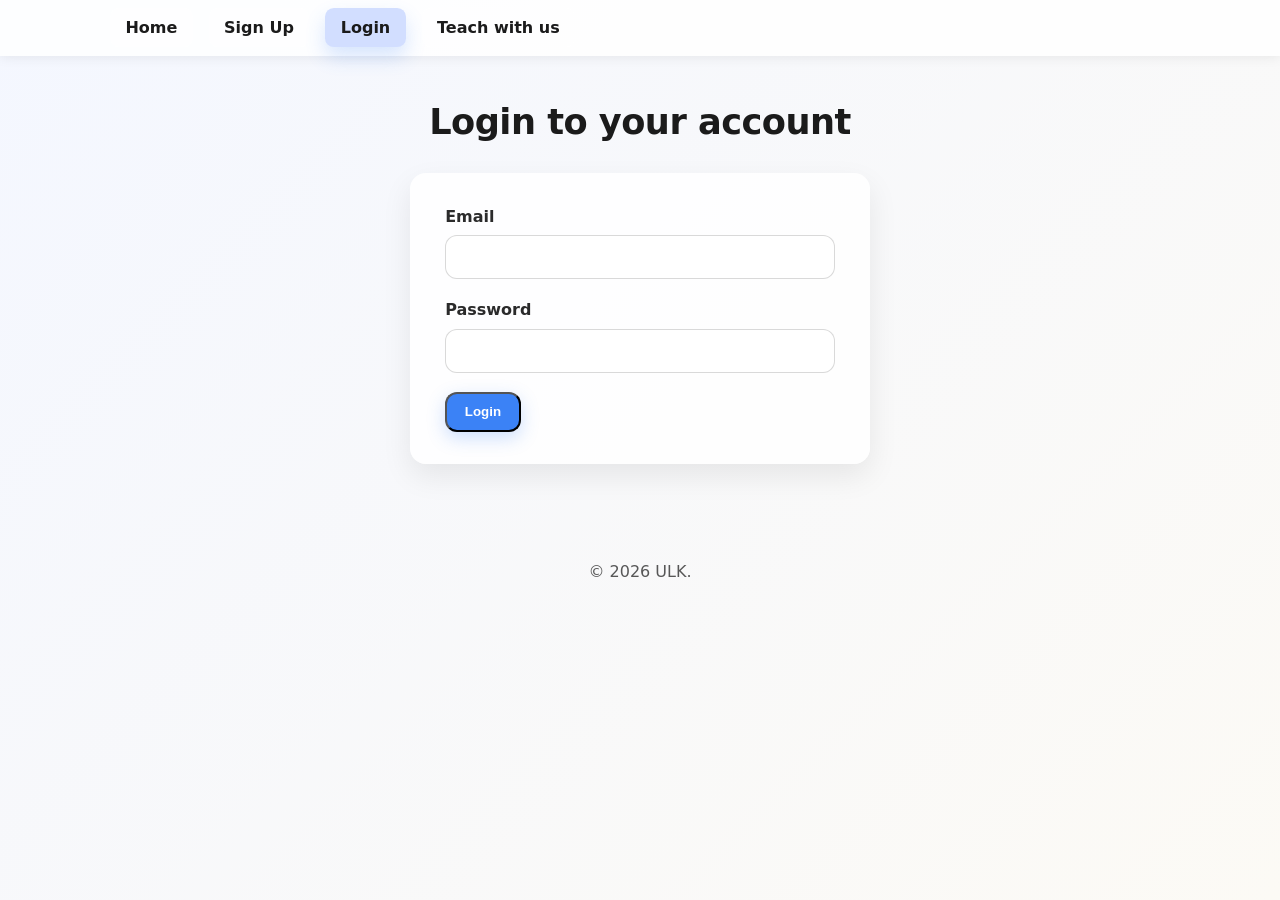
==== login.html @ f2ee8f8f "Add static HTML pages for GitHub Pages compatibility" ====
<!DOCTYPE html>
<html lang="en">
<head>
    <meta charset="UTF-8">
    <title>Login</title>
    <link rel="stylesheet" href="styles.css">
</head>
<body>

    <header>
        <nav>
            <ul class="nav-links">
                <li><a href="index.html">Home</a></li>
                <li><a href="signup.html">Sign Up</a></li>
                <li><a href="login.html" class="active">Login</a></li>
                <li><a href="teach.html">Teach with us</a></li>
            </ul>
        </nav>
    </header>

    <div class="container">
        <h1>Login to your account</h1>
        <div class="form-container">
          <form>
              <div class="form-group">
                  <label for="email">Email</label>
                  <input type="email" id="email" name="email" required>
              </div>
              <div class="form-group">
                  <label for="password">Password</label>
                  <input type="password" id="password" name="password" required>
              </div>
              <button type="submit" class="button">Login</button>
          </form>
        </div>
    </div>

<footer>
  <div class="container" style="text-align:center; padding: 2rem 0 3rem; color: rgba(0,0,0,0.65);">
    <p>© 2026 ULK.</p>
  </div>
</footer>

</body>
</html>
---- styles.css ----
/* Basic styles for the course landing page */

/* Reset some defaults */
* {
  box-sizing: border-box;
  margin: 0;
  padding: 0;
}

body {
  font-family: system-ui, -apple-system, BlinkMacSystemFont, "Segoe UI", Roboto, "Helvetica Neue", Arial, sans-serif;
  line-height: 1.5;
  color: #1b1b1b;
  background: linear-gradient(135deg, #f4f7ff 0%, #fcfaf5 100%);
  min-height: 100vh;
}

header {
  background: rgba(255, 255, 255, 0.85);
  box-shadow: 0 1px 12px rgba(0, 0, 0, 0.08);
  position: sticky;
  top: 0;
  z-index: 10;
}

nav {
  max-width: 1100px;
  margin: 0 auto;
  padding: 1rem 1.25rem;
  display: flex;
  align-items: center;
  justify-content: space-between;
}

.nav-links {
  list-style: none;
  display: flex;
  gap: 1rem;
}

.nav-links a {
  color: #1b1b1b;
  text-decoration: none;
  font-weight: 600;
  padding: 0.55rem 0.9rem;
  border-radius: 0.55rem;
  transition: background 150ms ease, transform 150ms ease, box-shadow 150ms ease;
  border: 1px solid transparent;
  background: rgba(255, 255, 255, 0.55);
}

.nav-links a:hover,
.nav-links a:focus {
  background: rgba(57, 110, 255, 0.16);
  box-shadow: 0 8px 18px rgba(0, 0, 0, 0.08);
  transform: translateY(-1px);
  outline: none;
}

.nav-links a:active {
  transform: translateY(0);
  box-shadow: 0 4px 10px rgba(0, 0, 0, 0.08);
}

.nav-links a.active {
  background: rgba(57, 110, 255, 0.22);
  box-shadow: 0 10px 20px rgba(59, 130, 246, 0.2);
}

.container {
  max-width: 1100px;
  margin: 2.5rem auto 4rem;
  padding: 0 1.25rem;
}

.container h1 {
  margin-bottom: 1.5rem;
  font-size: 2.2rem;
  text-align: center;
  letter-spacing: -0.015em;
}

.form-container {
  max-width: 460px;
  margin: 0 auto;
  background: rgba(255, 255, 255, 0.9);
  border-radius: 1rem;
  box-shadow: 0 12px 30px rgba(0, 0, 0, 0.08);
  padding: 2rem 2.2rem;
}

.form-group {
  display: grid;
  gap: 0.4rem;
  margin-bottom: 1.2rem;
}

.form-group label {
  font-weight: 600;
  color: #2b2b2b;
}

.form-group input {
  width: 100%;
  padding: 0.75rem 0.9rem;
  border: 1px solid rgba(0, 0, 0, 0.15);
  border-radius: 0.75rem;
  font-size: 1rem;
  transition: border-color 150ms ease, box-shadow 150ms ease;
}

.form-group input:focus {
  outline: none;
  border-color: rgba(59, 130, 246, 0.75);
  box-shadow: 0 0 0 4px rgba(59, 130, 246, 0.15);
}

.form-group textarea {
  width: 100%;
  padding: 0.75rem 0.9rem;
  border: 1px solid rgba(0, 0, 0, 0.15);
  border-radius: 0.75rem;
  font-size: 1rem;
  transition: border-color 150ms ease, box-shadow 150ms ease;
  resize: vertical;
}

.form-group textarea:focus {
  outline: none;
  border-color: rgba(59, 130, 246, 0.75);
  box-shadow: 0 0 0 4px rgba(59, 130, 246, 0.15);
}

.radio-section {
  border: 1px solid rgba(0, 0, 0, 0.15);
  padding: 1rem;
  border-radius: 0.75rem;
  margin-bottom: 1.2rem;
  background: rgba(250, 250, 255, 0.95);
}

.radio-section p {
  margin: 0 0 0.6rem;
  font-weight: 600;
}

.cards-grid {
  display: flex;
  flex-wrap: nowrap;
  gap: 1.75rem;
  justify-content: center;
  margin-inline: auto;
}

.cards {
  background: rgba(255, 255, 255, 0.85);
  border-radius: 1rem;
  box-shadow: 0 10px 25px rgba(0, 0, 0, 0.08);
  overflow: hidden;
  padding: 1.25rem;
  flex: 1 1 260px;
  min-width: 240px;
  max-width: 360px;
  display: grid;
  grid-template-columns: 180px 1fr;
  gap: 1.25rem;
  align-items: center;
  min-height: 240px;
  cursor: pointer;
  transition: transform 150ms ease, box-shadow 150ms ease;
}

.cards:hover {
  transform: translateY(-2px);
  box-shadow: 0 14px 28px rgba(0, 0, 0, 0.12);
}

/* Ensure text and buttons can shrink inside flex items */
.cards h3,
.cards p,
.cards .button {
  min-width: 0;
}

.cards img {
  width: 100%;
  height: 140px;
  object-fit: cover;
  border-radius: 0.75rem;
}

.cards h3 {
  font-size: 1.25rem;
  margin-bottom: 0.4rem;
}

.cards p {
  color: #4f4f4f;
  margin-bottom: 1.1rem;
}

.button {
  display: inline-block;
  background: #3b82f6;
  color: #fff;
  text-decoration: none;
  padding: 0.65rem 1.1rem;
  border-radius: 0.75rem;
  font-weight: 700;
  transition: transform 150ms ease, box-shadow 150ms ease;
  box-shadow: 0 6px 18px rgba(59, 130, 246, 0.25);
}

.button:hover {
  transform: translateY(-2px);
  box-shadow: 0 12px 24px rgba(59, 130, 246, 0.28);
}

@media (max-width: 720px) {
  .cards {
    grid-template-columns: 1fr;
    text-align: center;
  }

  .cards img {
    height: 200px;
  }

  .nav-links {
    flex-direction: column;
    gap: 0.55rem;
  }
}
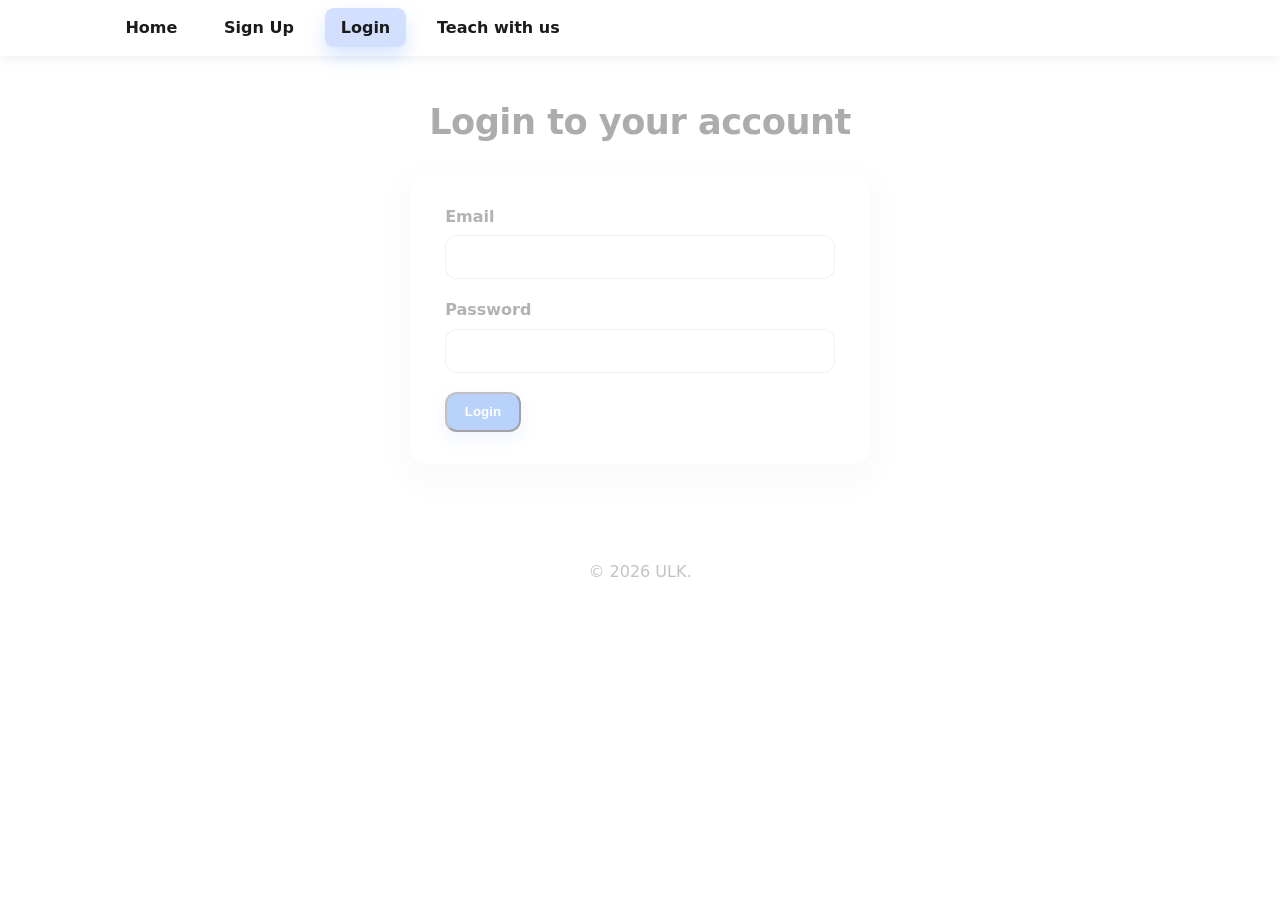
==== commit 54962a88: "Add background image for auth pages" ====
--- a/login.html
+++ b/login.html
@@ -5,7 +5,7 @@
     <title>Login</title>
     <link rel="stylesheet" href="styles.css">
 </head>
-<body>
+<body class="auth">
 
     <header>
         <nav>
--- a/styles.css
+++ b/styles.css
@@ -13,6 +13,20 @@
   color: #1b1b1b;
   background: linear-gradient(135deg, #f4f7ff 0%, #fcfaf5 100%);
   min-height: 100vh;
+}
+
+/* Background for auth pages (sign in / login / teach) */
+body.auth {
+  background: url('https://images.unsplash.com/photo-1523240795612-9a054b0db644?auto=format&fit=crop&w=1600&q=80') center/cover no-repeat fixed;
+}
+
+body.auth::before {
+  content: "";
+  position: fixed;
+  inset: 0;
+  background: rgba(255, 255, 255, 0.64);
+  pointer-events: none;
+  mix-blend-mode: lighten;
 }
 
 header {
@@ -139,7 +153,7 @@
   background: rgba(250, 250, 255, 0.95);
 }
 
-.radio-section p {
+.radio-title {
   margin: 0 0 0.6rem;
   font-weight: 600;
 }
